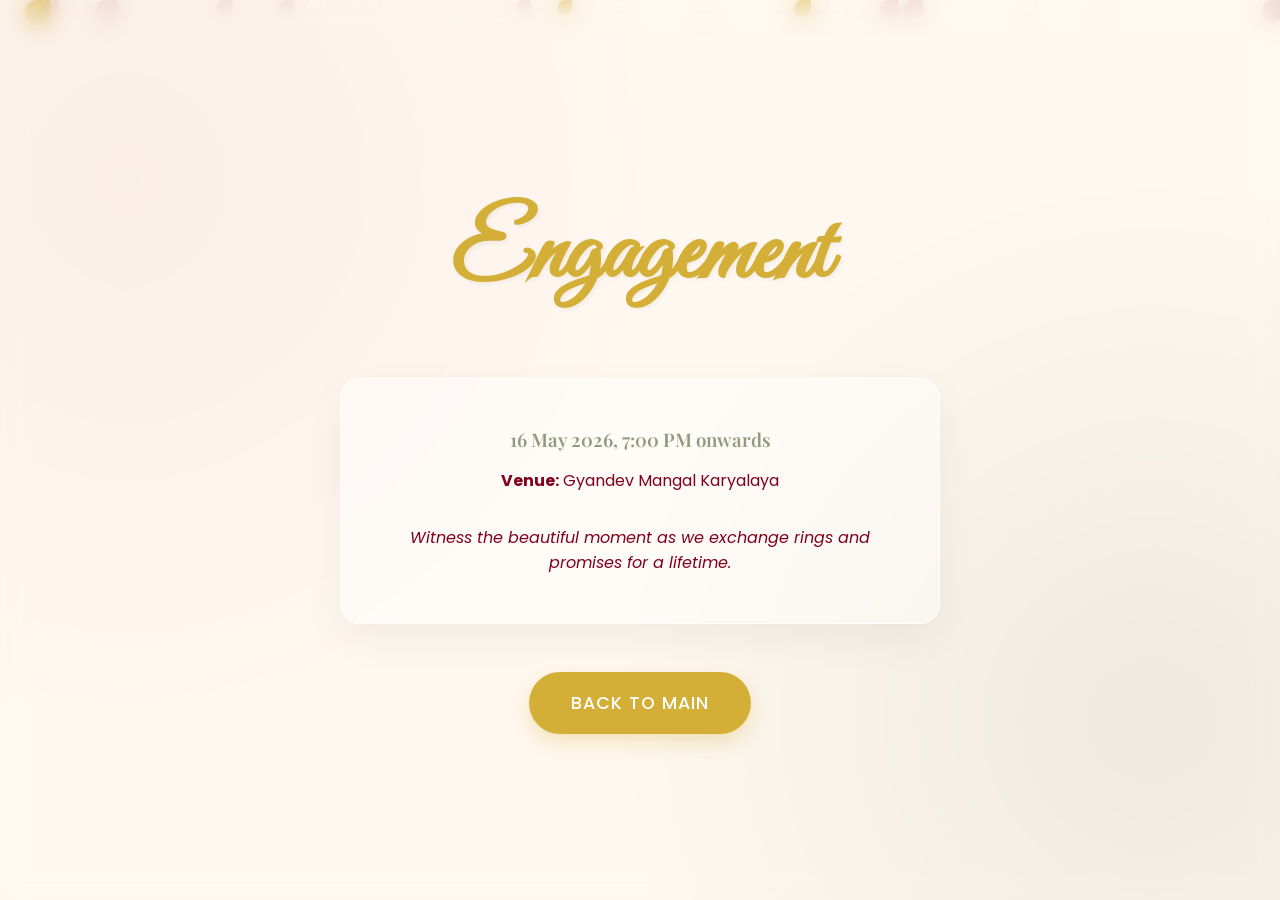
==== engagement.html @ 06e65f9c "initial" ====
<!DOCTYPE html>
<html lang="en">
<head>
    <meta charset="UTF-8">
    <meta name="viewport" content="width=device-width, initial-scale=1.0">
    <title>Engagement - Dr. Neha & Pranit</title>
    <link rel="stylesheet" href="css/style.css">
</head>
<body>
    <div id="petals-container"></div>
    <section class="hero glass-card" style="border:none; border-radius:0; background:transparent; box-shadow:none;">
        <h1 class="hero-names cursive stagger-text">Engagement</h1>
        <div class="glass-card text-center reveal" style="max-width: 600px; width: 100%; margin-top:2rem;">
            <h3 style="color: var(--accent-sage); margin-bottom:1rem;">16 May 2026, 7:00 PM onwards</h3>
            <p><strong>Venue:</strong> Gyandev Mangal Karyalaya</p>
            <p style="margin-top:2rem; font-style:italic;">Witness the beautiful moment as we exchange rings and promises for a lifetime.</p>
        </div>
        <a href="index.html" class="btn reveal" style="margin-top: 3rem;">Back to Main</a>
    </section>
    <script src="js/script.js"></script>
</body>
</html>
---- css/style.css ----
@import url('https://fonts.googleapis.com/css2?family=Great+Vibes&family=Playfair+Display:ital,wght@0,400;0,600;0,700;1,400&family=Poppins:wght@300;400;500;600&display=swap');

:root {
    --bg-color: #FFF8F0;
    --primary-color: #800020; /* Deep Burgundy */
    --accent-gold:  #D4AF37;
    --accent-blush: #E8C7C8;
    --accent-sage:  #8F997E;
    
    --font-heading: 'Playfair Display', serif;
    --font-cursive: 'Great Vibes', cursive;
    --font-body: 'Poppins', sans-serif;
}

* {
    margin: 0;
    padding: 0;
    box-sizing: border-box;
}

html {
    scroll-behavior: smooth;
    overflow-x: hidden;
}

body {
    font-family: var(--font-body);
    background-color: var(--bg-color);
    color: var(--primary-color);
    overflow-x: hidden;
    position: relative;
    /* Soft floral radial gradients for emotional ambiance */
    background-image: 
        radial-gradient(circle at 10% 20%, rgba(232, 199, 200, 0.2) 0%, transparent 40%),
        radial-gradient(circle at 90% 80%, rgba(143, 153, 126, 0.15) 0%, transparent 40%);
}

/* Glassmorphism Utilities */
.glass-card {
    background: rgba(255, 255, 255, 0.45);
    backdrop-filter: blur(12px);
    -webkit-backdrop-filter: blur(12px);
    border: 1px solid rgba(255, 255, 255, 0.8);
    box-shadow: 0 16px 40px rgba(0, 0, 0, 0.05);
    border-radius: 20px;
    padding: 3rem 2rem;
}

/* Typography */
h1, h2, h3 {
    font-family: var(--font-heading);
    font-weight: 600;
}

.cursive {
    font-family: var(--font-cursive);
    color: var(--accent-gold);
}

.text-center { text-align: center; }

/* Sections */
section {
    min-height: 100vh;
    padding: 6rem 2rem;
    position: relative;
    display: flex;
    flex-direction: column;
    justify-content: center;
    align-items: center;
    z-index: 2;
}

.section-title {
    font-size: 3rem;
    margin-bottom: 1rem;
    color: var(--primary-color);
}

.section-subtitle {
    font-size: 1.2rem;
    margin-bottom: 3rem;
    color: var(--accent-gold);
    font-style: italic;
}

/* Hero Section */
.hero {
    min-height: 100vh;
    text-align: center;
}

.hero-names {
    font-size: 6rem;
    line-height: 1.2;
    margin: 2rem 0;
    text-shadow: 2px 2px 4px rgba(0,0,0,0.05);
}

.stagger-text span {
    display: inline-block;
    opacity: 0;
    transform: translateY(20px);
    animation: fadeInUp 0.8s ease forwards;
}

@keyframes fadeInUp {
    to {
        opacity: 1;
        transform: translateY(0);
    }
}

/* Countdown */
.countdown-wrapper {
    display: flex;
    gap: 1.5rem;
    justify-content: center;
    margin-top: 2rem;
}
.countdown-item {
    display: flex;
    flex-direction: column;
    align-items: center;
    min-width: 80px;
}
.countdown-number {
    font-size: 2.5rem;
    font-family: var(--font-heading);
    color: var(--primary-color);
    font-weight: 700;
}
.countdown-label {
    font-size: 0.9rem;
    text-transform: uppercase;
    letter-spacing: 2px;
}

/* Events Grid */
.events-grid {
    display: grid;
    grid-template-columns: repeat(auto-fit, minmax(300px, 1fr));
    gap: 2rem;
    width: 100%;
    max-width: 1200px;
}

.event-card {
    transition: transform 0.4s ease, box-shadow 0.4s ease;
    text-align: center;
}

.event-card:hover {
    transform: translateY(-10px);
    box-shadow: 0 20px 40px rgba(0, 0, 0, 0.08);
}

.event-card h3 {
    font-size: 2rem;
    margin-bottom: 1rem;
    color: var(--primary-color);
}
.event-card p {
    margin-bottom: 0.5rem;
    font-size: 1.1rem;
}

/* Buttons */
.btn {
    display: inline-block;
    padding: 1rem 2.5rem;
    background: var(--accent-gold);
    color: #fff;
    text-decoration: none;
    border-radius: 50px;
    font-size: 1.1rem;
    font-weight: 500;
    letter-spacing: 1px;
    text-transform: uppercase;
    transition: all 0.3s ease;
    border: 2px solid transparent;
    cursor: pointer;
    box-shadow: 0 8px 20px rgba(212, 175, 55, 0.3);
}

.btn:hover {
    background: transparent;
    color: var(--accent-gold);
    border-color: var(--accent-gold);
    box-shadow: none;
}

.btn-secondary {
    background: transparent;
    color: var(--primary-color);
    border-color: var(--primary-color);
    box-shadow: none;
}

.btn-secondary:hover {
    background: var(--primary-color);
    color: #fff;
}

/* Gallery */
.gallery-grid {
    display: grid;
    grid-template-columns: repeat(auto-fit, minmax(280px, 1fr));
    gap: 1.5rem;
    width: 100%;
    max-width: 1200px;
}
.gallery-item {
    aspect-ratio: 4/5;
    border-radius: 15px;
    overflow: hidden;
    position: relative;
    cursor: pointer;
}
.gallery-item img {
    width: 100%;
    height: 100%;
    object-fit: cover;
    transition: transform 0.6s ease;
}
.gallery-item:hover img {
    transform: scale(1.05);
}

/* Floating Petals Canvas / Logic */
#petals-container {
    position: fixed;
    top: 0; left: 0; width: 100%; height: 100%;
    pointer-events: none;
    z-index: 1;
    overflow: hidden;
}

.petal {
    position: absolute;
    background-size: cover;
    opacity: 0.7;
    animation: drift linear infinite;
}

@keyframes drift {
    0% { transform: translateY(-5vh) rotate(0deg) scale(0.8); opacity: 0; }
    10% { opacity: 0.7; }
    90% { opacity: 0.7; }
    100% { transform: translateY(110vh) rotate(360deg) scale(1.2); opacity: 0; }
}

/* Scroll Revel Animations */
.reveal {
    opacity: 0;
    transform: translateY(50px);
    transition: all 1s cubic-bezier(0.5, 0, 0, 1);
}

.reveal.active {
    opacity: 1;
    transform: translateY(0);
}

/* Audio Player */
#audio-player {
    position: fixed;
    bottom: 2rem;
    right: 2rem;
    z-index: 99;
    border-radius: 50%;
    width: 60px;
    height: 60px;
    background: var(--glass-bg, rgba(255, 255, 255, 0.7));
    backdrop-filter: blur(8px);
    border: 1px solid rgba(255,255,255,0.6);
    display: flex;
    justify-content: center;
    align-items: center;
    cursor: pointer;
    box-shadow: 0 8px 32px rgba(0,0,0,0.1);
    transition: transform 0.3s ease;
}
#audio-player:hover {
    transform: scale(1.1);
}
#audio-player svg {
    width: 24px;
    fill: var(--primary-color);
}

/* Maps */
.map-container {
    width: 100%;
    max-width: 800px;
    margin: 2rem auto;
    border-radius: 20px;
    overflow: hidden;
}

/* Responsive */
@media (max-width: 768px) {
    .hero-names { font-size: 4rem; }
    .section-title { font-size: 2.2rem; }
    .countdown-number { font-size: 1.8rem; }
    section { padding: 4rem 1.5rem; }
}

/* prefers-reduced-motion */
@media (prefers-reduced-motion: reduce) {
    * {
        animation-duration: 0.01ms !important;
        animation-iteration-count: 1 !important;
        transition-duration: 0.01ms !important;
        scroll-behavior: auto !important;
    }
    .petal {
        display: none !important;
    }
}
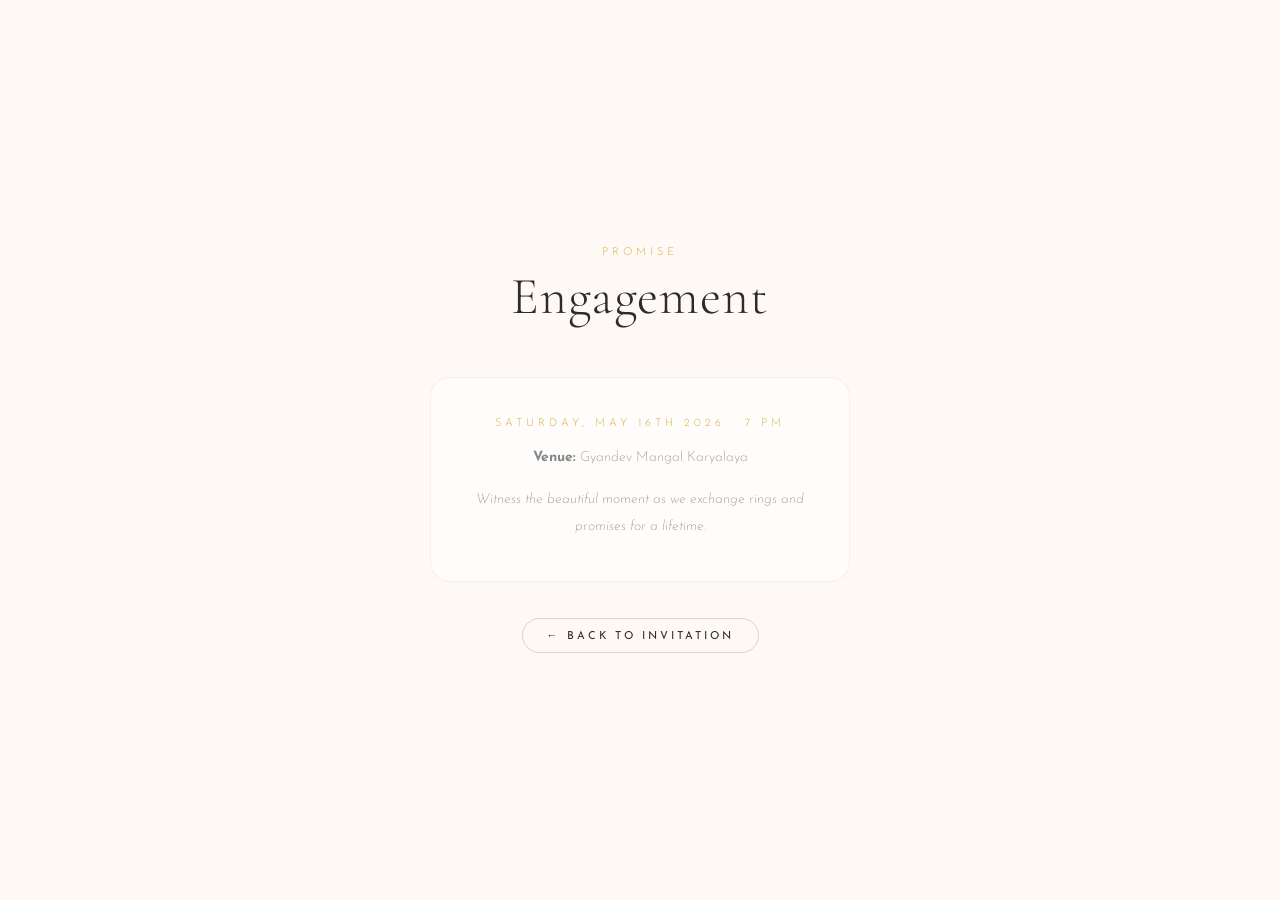
==== commit 3b64b9d3: "initial" ====
--- a/engagement.html
+++ b/engagement.html
@@ -3,19 +3,22 @@
 <head>
     <meta charset="UTF-8">
     <meta name="viewport" content="width=device-width, initial-scale=1.0">
-    <title>Engagement - Dr. Neha & Pranit</title>
+    <title>Engagement — Neha & Pranit</title>
+    <link rel="preconnect" href="https://fonts.googleapis.com"><link rel="preconnect" href="https://fonts.gstatic.com" crossorigin>
+    <link href="https://fonts.googleapis.com/css2?family=Cormorant+Garamond:ital,wght@0,300;0,400;0,500;0,600;1,300;1,400&family=Josefin+Sans:wght@200;300;400&family=Great+Vibes&display=swap" rel="stylesheet">
     <link rel="stylesheet" href="css/style.css">
 </head>
 <body>
-    <div id="petals-container"></div>
-    <section class="hero glass-card" style="border:none; border-radius:0; background:transparent; box-shadow:none;">
-        <h1 class="hero-names cursive stagger-text">Engagement</h1>
-        <div class="glass-card text-center reveal" style="max-width: 600px; width: 100%; margin-top:2rem;">
-            <h3 style="color: var(--accent-sage); margin-bottom:1rem;">16 May 2026, 7:00 PM onwards</h3>
-            <p><strong>Venue:</strong> Gyandev Mangal Karyalaya</p>
-            <p style="margin-top:2rem; font-style:italic;">Witness the beautiful moment as we exchange rings and promises for a lifetime.</p>
+    <div id="petals-container" aria-hidden="true"></div>
+    <section class="subpage">
+        <p class="label reveal-el">Promise</p>
+        <h1 class="heading-display reveal-el" style="margin-top:8px;">Engagement</h1>
+        <div class="subpage__card reveal-el">
+            <p class="label" style="margin-bottom:16px;">Saturday, May 16th 2026 · 7 PM</p>
+            <p class="body-copy"><strong>Venue:</strong> Gyandev Mangal Karyalaya</p>
+            <p class="body-copy" style="margin-top:16px; font-style:italic;">Witness the beautiful moment as we exchange rings and promises for a lifetime.</p>
         </div>
-        <a href="index.html" class="btn reveal" style="margin-top: 3rem;">Back to Main</a>
+        <a href="index.html" class="event__map-btn subpage__back reveal-el" style="color:var(--text);border-color:rgba(0,0,0,0.15);">← Back to Invitation</a>
     </section>
     <script src="js/script.js"></script>
 </body>
--- a/css/style.css
+++ b/css/style.css
@@ -1,320 +1,197 @@
-@import url('https://fonts.googleapis.com/css2?family=Great+Vibes&family=Playfair+Display:ital,wght@0,400;0,600;0,700;1,400&family=Poppins:wght@300;400;500;600&display=swap');
+@import url('https://fonts.googleapis.com/css2?family=Cormorant+Garamond:ital,wght@0,300;0,400;0,500;0,600;1,300;1,400&family=Josefin+Sans:wght@200;300;400&family=Great+Vibes&display=swap');
 
 :root {
-    --bg-color: #FFF8F0;
-    --primary-color: #800020; /* Deep Burgundy */
-    --accent-gold:  #D4AF37;
-    --accent-blush: #E8C7C8;
-    --accent-sage:  #8F997E;
-    
-    --font-heading: 'Playfair Display', serif;
-    --font-cursive: 'Great Vibes', cursive;
-    --font-body: 'Poppins', sans-serif;
+  --gold: #D4AF37;
+  --cream: #FFF9F5;
+  --dark: #1a1a1a;
+  --text: #2C2C2C;
+  --muted: #888;
+  --rose: #B76E79;
+  --ff-display: 'Cormorant Garamond', serif;
+  --ff-sans: 'Josefin Sans', sans-serif;
+  --ff-script: 'Great Vibes', cursive;
 }
 
-* {
-    margin: 0;
-    padding: 0;
-    box-sizing: border-box;
+*, *::before, *::after { margin:0; padding:0; box-sizing:border-box; }
+html { scroll-behavior:smooth; overflow-x:hidden; -webkit-font-smoothing:antialiased; }
+body { font-family:var(--ff-sans); background:var(--cream); color:var(--text); overflow-x:hidden; }
+img { max-width:100%; display:block; }
+a { text-decoration:none; color:inherit; }
+button { font-family:inherit; }
+
+/* ── FULL-SCREEN SECTIONS ── */
+.screen { position:relative; min-height:100vh; min-height:100dvh; display:flex; flex-direction:column; justify-content:center; align-items:center; overflow:hidden; }
+.screen__bg { position:absolute; inset:0; background-size:cover; background-position:center; z-index:0; }
+.screen__overlay { position:absolute; inset:0; background:rgba(0,0,0,0.35); z-index:1; }
+.screen__overlay--light { background:rgba(0,0,0,0.15); }
+
+/* ── LABELS & TYPOGRAPHY ── */
+.label { font-family:var(--ff-sans); font-size:11px; text-transform:uppercase; letter-spacing:4px; color:var(--gold); font-weight:300; text-align:center; }
+.label--light { color:rgba(255,255,255,0.6); }
+
+.heading-display { font-family:var(--ff-display); font-size:42px; font-weight:300; text-align:center; letter-spacing:1px; color:var(--text); line-height:1.2; margin-bottom:20px; }
+.heading-display em { font-style:italic; font-weight:300; color:var(--gold); }
+
+.body-copy { font-family:var(--ff-sans); font-size:14px; font-weight:200; line-height:1.9; color:var(--muted); text-align:center; }
+
+/* ── WATERMARKS ── */
+.watermark { position:absolute; z-index:2; pointer-events:none; opacity:0.08; color:var(--gold); }
+.watermark--hero { bottom:10%; right:-40px; width:220px; height:220px; }
+.watermark--closing { top:10%; left:-30px; width:160px; height:240px; }
+.ashoka-chakra, .buddha-mudra { width:100%; height:100%; }
+
+/* ══════ HERO ══════ */
+.screen--hero { padding:60px 32px; text-align:center; }
+.hero__content { position:relative; z-index:3; max-width:480px; }
+.hero__blessings { font-family:var(--ff-sans); font-size:11px; letter-spacing:3px; text-transform:uppercase; color:rgba(255,255,255,0.5); font-weight:200; margin-bottom:28px; }
+
+/* Dhamma Chakra — Prominent hero motif */
+.hero-dhamma-chakra { width:120px; height:120px; margin:0 auto 28px; }
+.hero-dhamma-chakra svg { width:100%; height:100%; filter:drop-shadow(0 0 24px rgba(212,175,55,0.3)); }
+
+.hero__family { margin-bottom:32px; }
+.hero__parents { font-family:var(--ff-display); font-size:16px; font-weight:300; color:rgba(255,255,255,0.75); letter-spacing:1px; }
+.hero__divider-line { display:block; width:40px; height:1px; background:var(--gold); margin:12px auto; opacity:0.5; }
+.hero__invite-label { font-family:var(--ff-sans); font-size:13px; letter-spacing:6px; text-transform:uppercase; color:var(--gold); font-weight:300; margin-bottom:4px; }
+.hero__invite-sub { font-family:var(--ff-sans); font-size:12px; color:rgba(255,255,255,0.45); font-weight:200; letter-spacing:2px; margin-bottom:40px; }
+.hero__names { margin-bottom:0; }
+.hero__name { font-family:var(--ff-display); font-size:72px; font-weight:300; color:#fff; display:block; line-height:1; letter-spacing:3px; }
+.hero__amp { font-family:var(--ff-script); font-size:36px; color:var(--gold); display:block; margin:8px 0; }
+
+/* Scroll cue */
+.scroll-cue { position:absolute; bottom:32px; left:50%; transform:translateX(-50%); z-index:3; }
+.scroll-cue span { display:block; width:1px; height:40px; background:linear-gradient(to bottom, transparent, rgba(255,255,255,0.4)); animation:scrollPulse 2s ease-in-out infinite; }
+@keyframes scrollPulse { 0%,100%{opacity:0.3;transform:scaleY(0.6)} 50%{opacity:1;transform:scaleY(1)} }
+
+/* Hero stagger */
+.anim-up { opacity:0; transform:translateY(30px); transition:opacity 0.9s ease-out, transform 0.9s ease-out; }
+.anim-up.visible { opacity:1; transform:translateY(0); }
+
+/* ══════ COUPLE ══════ */
+.screen--couple { padding:0; flex-direction:column; background:var(--cream); min-height:auto; }
+.couple__image-wrap { width:100%; max-height:70vh; overflow:hidden; }
+.couple__photo { width:100%; height:100%; object-fit:cover; max-height:70vh; }
+.couple__text { padding:60px 32px; max-width:480px; margin:0 auto; text-align:center; }
+.couple__text .label { margin-bottom:4px; }
+.couple__text .heading-display { font-size:36px; margin-bottom:24px; }
+.couple__text .body-copy { font-size:13px; }
+
+/* ══════ EVENTS ══════ */
+.screen--events { padding:80px 32px; }
+.events__content { position:relative; z-index:3; max-width:480px; width:100%; text-align:center; }
+.events__carousel { position:relative; min-height:220px; margin:40px 0 28px; }
+.event-slide { position:absolute; inset:0; display:flex; flex-direction:column; align-items:center; justify-content:center; opacity:0; transform:translateY(20px); transition:opacity 0.5s ease, transform 0.5s ease; pointer-events:none; }
+.event-slide.active { opacity:1; transform:translateY(0); pointer-events:all; position:relative; }
+.event__name { font-family:var(--ff-display); font-size:48px; font-weight:300; color:#fff; letter-spacing:2px; margin-bottom:20px; }
+.event__date { font-family:var(--ff-sans); font-size:13px; letter-spacing:3px; text-transform:uppercase; color:rgba(255,255,255,0.7); font-weight:200; margin-bottom:8px; }
+.event__venue { font-family:var(--ff-display); font-size:18px; color:rgba(255,255,255,0.85); font-weight:400; font-style:italic; margin-bottom:6px; }
+.event__time { font-family:var(--ff-sans); font-size:12px; letter-spacing:3px; text-transform:uppercase; color:var(--gold); font-weight:300; }
+
+.events__dots { display:flex; gap:10px; justify-content:center; margin-bottom:32px; }
+.dot { width:8px; height:8px; border-radius:50%; border:1px solid rgba(255,255,255,0.4); background:transparent; cursor:pointer; transition:all 0.3s ease; padding:0; }
+.dot.active { background:var(--gold); border-color:var(--gold); transform:scale(1.3); }
+
+.event__map-btn { display:inline-flex; align-items:center; gap:6px; font-family:var(--ff-sans); font-size:11px; letter-spacing:3px; text-transform:uppercase; color:rgba(255,255,255,0.6); border:1px solid rgba(255,255,255,0.2); padding:10px 24px; border-radius:40px; transition:all 0.3s ease; }
+.event__map-btn:hover { border-color:var(--gold); color:var(--gold); }
+
+/* ══════ PHOTO BREAK ══════ */
+.screen--photo-break { min-height:60vh; padding:0; }
+.photo-break__img { position:absolute; inset:0; background-size:cover; background-position:center top; }
+
+/* ══════ RSVP ══════ */
+.screen--rsvp { padding:80px 32px; background:var(--cream); }
+.rsvp__content { max-width:420px; text-align:center; }
+.rsvp__content .heading-display { font-size:48px; letter-spacing:6px; }
+
+.whatsapp-btn { display:inline-flex; align-items:center; gap:10px; padding:16px 40px; background:#25D366; color:#fff; font-family:var(--ff-sans); font-size:12px; font-weight:300; letter-spacing:3px; text-transform:uppercase; border-radius:50px; transition:all 0.3s ease; box-shadow:0 8px 30px rgba(37,211,102,0.25); }
+.whatsapp-btn:hover { transform:translateY(-2px); box-shadow:0 14px 40px rgba(37,211,102,0.35); }
+
+.rsvp__call { font-family:var(--ff-sans); font-size:12px; color:var(--muted); margin-top:20px; font-weight:200; }
+.rsvp__call strong { font-weight:400; color:var(--text); }
+
+/* ══════ INFO / THINGS TO KNOW ══════ */
+.screen--info { padding:80px 32px; background:var(--cream); min-height:auto; }
+.info__content { max-width:560px; width:100%; text-align:center; }
+.info__grid { display:grid; grid-template-columns:1fr 1fr; gap:16px; margin-top:8px; }
+.info__card { background:rgba(255,255,255,0.7); backdrop-filter:blur(10px); border:1px solid rgba(0,0,0,0.04); border-radius:16px; padding:28px 20px; text-align:center; transition:transform 0.3s ease; }
+.info__card:hover { transform:translateY(-4px); }
+.info__icon { font-size:28px; margin-bottom:12px; }
+.info__title { font-family:var(--ff-display); font-size:18px; font-weight:500; color:var(--text); margin-bottom:8px; }
+.info__desc { font-family:var(--ff-sans); font-size:12px; font-weight:200; color:var(--muted); line-height:1.7; }
+.info__link { display:inline-block; margin-top:10px; font-family:var(--ff-sans); font-size:11px; letter-spacing:2px; text-transform:uppercase; color:var(--gold); font-weight:300; transition:opacity 0.3s; }
+.info__link:hover { opacity:0.7; }
+
+/* ══════ CLOSING / COUNTDOWN ══════ */
+.screen--closing { padding:80px 32px; text-align:center; }
+.closing__content { position:relative; z-index:3; max-width:480px; }
+
+.countdown { display:flex; align-items:flex-start; justify-content:center; gap:6px; margin:32px 0; }
+.countdown__unit { display:flex; flex-direction:column; align-items:center; min-width:56px; }
+.countdown__num { font-family:var(--ff-display); font-size:52px; font-weight:300; color:#fff; line-height:1; }
+.countdown__sep { font-family:var(--ff-display); font-size:40px; color:rgba(255,255,255,0.3); margin-top:4px; font-weight:200; }
+.countdown__label { font-family:var(--ff-sans); font-size:9px; text-transform:uppercase; letter-spacing:3px; color:rgba(255,255,255,0.4); margin-top:6px; font-weight:200; }
+
+.closing__msg { font-family:var(--ff-sans); font-size:13px; font-weight:200; color:rgba(255,255,255,0.55); line-height:1.8; max-width:360px; margin:0 auto 40px; }
+.closing__names { font-family:var(--ff-script); font-size:48px; color:#fff; font-weight:400; }
+.closing__names em { color:var(--gold); font-style:normal; }
+.closing__chakra { margin-top:32px; opacity:0.2; color:var(--gold); width:40px; height:40px; margin-left:auto; margin-right:auto; }
+.ashoka-chakra--small { width:40px; height:40px; }
+
+/* ══════ MUSIC BUTTON ══════ */
+.music-btn { position:fixed; bottom:24px; right:24px; z-index:99; width:46px; height:46px; border-radius:50%; background:rgba(0,0,0,0.5); backdrop-filter:blur(16px); border:1px solid rgba(255,255,255,0.15); display:flex; justify-content:center; align-items:center; cursor:pointer; transition:transform 0.3s ease; }
+.music-btn:hover { transform:scale(1.1); }
+.music-icon { width:16px; height:16px; fill:var(--gold); }
+
+/* ══════ PETALS ══════ */
+#petals-container { position:fixed; inset:0; pointer-events:none; z-index:50; overflow:hidden; }
+.petal { position:absolute; border-radius:50% 0; animation:petalFloat linear infinite; }
+@keyframes petalFloat { 0%{transform:translateY(-20px) translateX(0) rotate(0);opacity:0} 5%{opacity:var(--po,0.18)} 95%{opacity:var(--po,0.18)} 100%{transform:translateY(100vh) translateX(var(--pd,30px)) rotate(360deg);opacity:0} }
+
+/* ══════ LIGHTBOX ══════ */
+.lightbox { position:fixed; inset:0; background:rgba(0,0,0,0.92); z-index:200; display:flex; justify-content:center; align-items:center; opacity:0; pointer-events:none; transition:opacity 0.4s ease; }
+.lightbox.active { opacity:1; pointer-events:all; }
+.lightbox img { max-width:92%; max-height:88vh; border-radius:8px; transform:scale(0.92); transition:transform 0.4s ease; }
+.lightbox.active img { transform:scale(1); }
+.lightbox-close { position:absolute; top:20px; right:24px; font-size:32px; color:#fff; background:none; border:none; cursor:pointer; opacity:0.6; z-index:201; }
+.lightbox-close:hover { opacity:1; }
+
+/* ══════ SCROLL REVEAL ══════ */
+.reveal-el { opacity:0; transform:translateY(30px); transition:opacity 0.8s ease-out, transform 0.8s ease-out; }
+.reveal-el.visible { opacity:1; transform:translateY(0); }
+
+/* ══════ SUBPAGES ══════ */
+.subpage { min-height:100vh; display:flex; flex-direction:column; justify-content:center; align-items:center; padding:80px 32px; background:var(--cream); text-align:center; }
+.subpage__card { background:rgba(255,255,255,0.6); backdrop-filter:blur(12px); border:1px solid rgba(0,0,0,0.05); border-radius:20px; padding:40px 32px; max-width:420px; width:100%; margin-top:28px; }
+.subpage__back { margin-top:36px; }
+
+/* ══════ RESPONSIVE ══════ */
+@media(min-width:768px) {
+  .hero__name { font-size:96px; }
+  .hero__amp { font-size:44px; }
+  .heading-display { font-size:52px; }
+  .event__name { font-size:60px; }
+  .countdown__num { font-size:72px; }
+  .closing__names { font-size:60px; }
+  .watermark--hero { width:300px; height:300px; right:-60px; }
+  .couple__text { padding:80px 40px; }
+  .info__grid { gap:20px; }
 }
 
-html {
-    scroll-behavior: smooth;
-    overflow-x: hidden;
+@media(max-width:480px) {
+  .hero__name { font-size:52px; }
+  .hero__amp { font-size:28px; }
+  .hero__parents { font-size:14px; }
+  .heading-display { font-size:32px; }
+  .event__name { font-size:36px; }
+  .countdown__num { font-size:40px; }
+  .countdown__sep { font-size:28px; }
+  .closing__names { font-size:36px; }
+  .info__grid { grid-template-columns:1fr; }
+  .screen--hero { padding:60px 24px; }
 }
 
-body {
-    font-family: var(--font-body);
-    background-color: var(--bg-color);
-    color: var(--primary-color);
-    overflow-x: hidden;
-    position: relative;
-    /* Soft floral radial gradients for emotional ambiance */
-    background-image: 
-        radial-gradient(circle at 10% 20%, rgba(232, 199, 200, 0.2) 0%, transparent 40%),
-        radial-gradient(circle at 90% 80%, rgba(143, 153, 126, 0.15) 0%, transparent 40%);
+@media(prefers-reduced-motion:reduce) {
+  *, *::before, *::after { animation-duration:0.01ms !important; transition-duration:0.01ms !important; }
+  .petal { display:none !important; }
+  .anim-up, .reveal-el { opacity:1 !important; transform:none !important; }
 }
-
-/* Glassmorphism Utilities */
-.glass-card {
-    background: rgba(255, 255, 255, 0.45);
-    backdrop-filter: blur(12px);
-    -webkit-backdrop-filter: blur(12px);
-    border: 1px solid rgba(255, 255, 255, 0.8);
-    box-shadow: 0 16px 40px rgba(0, 0, 0, 0.05);
-    border-radius: 20px;
-    padding: 3rem 2rem;
-}
-
-/* Typography */
-h1, h2, h3 {
-    font-family: var(--font-heading);
-    font-weight: 600;
-}
-
-.cursive {
-    font-family: var(--font-cursive);
-    color: var(--accent-gold);
-}
-
-.text-center { text-align: center; }
-
-/* Sections */
-section {
-    min-height: 100vh;
-    padding: 6rem 2rem;
-    position: relative;
-    display: flex;
-    flex-direction: column;
-    justify-content: center;
-    align-items: center;
-    z-index: 2;
-}
-
-.section-title {
-    font-size: 3rem;
-    margin-bottom: 1rem;
-    color: var(--primary-color);
-}
-
-.section-subtitle {
-    font-size: 1.2rem;
-    margin-bottom: 3rem;
-    color: var(--accent-gold);
-    font-style: italic;
-}
-
-/* Hero Section */
-.hero {
-    min-height: 100vh;
-    text-align: center;
-}
-
-.hero-names {
-    font-size: 6rem;
-    line-height: 1.2;
-    margin: 2rem 0;
-    text-shadow: 2px 2px 4px rgba(0,0,0,0.05);
-}
-
-.stagger-text span {
-    display: inline-block;
-    opacity: 0;
-    transform: translateY(20px);
-    animation: fadeInUp 0.8s ease forwards;
-}
-
-@keyframes fadeInUp {
-    to {
-        opacity: 1;
-        transform: translateY(0);
-    }
-}
-
-/* Countdown */
-.countdown-wrapper {
-    display: flex;
-    gap: 1.5rem;
-    justify-content: center;
-    margin-top: 2rem;
-}
-.countdown-item {
-    display: flex;
-    flex-direction: column;
-    align-items: center;
-    min-width: 80px;
-}
-.countdown-number {
-    font-size: 2.5rem;
-    font-family: var(--font-heading);
-    color: var(--primary-color);
-    font-weight: 700;
-}
-.countdown-label {
-    font-size: 0.9rem;
-    text-transform: uppercase;
-    letter-spacing: 2px;
-}
-
-/* Events Grid */
-.events-grid {
-    display: grid;
-    grid-template-columns: repeat(auto-fit, minmax(300px, 1fr));
-    gap: 2rem;
-    width: 100%;
-    max-width: 1200px;
-}
-
-.event-card {
-    transition: transform 0.4s ease, box-shadow 0.4s ease;
-    text-align: center;
-}
-
-.event-card:hover {
-    transform: translateY(-10px);
-    box-shadow: 0 20px 40px rgba(0, 0, 0, 0.08);
-}
-
-.event-card h3 {
-    font-size: 2rem;
-    margin-bottom: 1rem;
-    color: var(--primary-color);
-}
-.event-card p {
-    margin-bottom: 0.5rem;
-    font-size: 1.1rem;
-}
-
-/* Buttons */
-.btn {
-    display: inline-block;
-    padding: 1rem 2.5rem;
-    background: var(--accent-gold);
-    color: #fff;
-    text-decoration: none;
-    border-radius: 50px;
-    font-size: 1.1rem;
-    font-weight: 500;
-    letter-spacing: 1px;
-    text-transform: uppercase;
-    transition: all 0.3s ease;
-    border: 2px solid transparent;
-    cursor: pointer;
-    box-shadow: 0 8px 20px rgba(212, 175, 55, 0.3);
-}
-
-.btn:hover {
-    background: transparent;
-    color: var(--accent-gold);
-    border-color: var(--accent-gold);
-    box-shadow: none;
-}
-
-.btn-secondary {
-    background: transparent;
-    color: var(--primary-color);
-    border-color: var(--primary-color);
-    box-shadow: none;
-}
-
-.btn-secondary:hover {
-    background: var(--primary-color);
-    color: #fff;
-}
-
-/* Gallery */
-.gallery-grid {
-    display: grid;
-    grid-template-columns: repeat(auto-fit, minmax(280px, 1fr));
-    gap: 1.5rem;
-    width: 100%;
-    max-width: 1200px;
-}
-.gallery-item {
-    aspect-ratio: 4/5;
-    border-radius: 15px;
-    overflow: hidden;
-    position: relative;
-    cursor: pointer;
-}
-.gallery-item img {
-    width: 100%;
-    height: 100%;
-    object-fit: cover;
-    transition: transform 0.6s ease;
-}
-.gallery-item:hover img {
-    transform: scale(1.05);
-}
-
-/* Floating Petals Canvas / Logic */
-#petals-container {
-    position: fixed;
-    top: 0; left: 0; width: 100%; height: 100%;
-    pointer-events: none;
-    z-index: 1;
-    overflow: hidden;
-}
-
-.petal {
-    position: absolute;
-    background-size: cover;
-    opacity: 0.7;
-    animation: drift linear infinite;
-}
-
-@keyframes drift {
-    0% { transform: translateY(-5vh) rotate(0deg) scale(0.8); opacity: 0; }
-    10% { opacity: 0.7; }
-    90% { opacity: 0.7; }
-    100% { transform: translateY(110vh) rotate(360deg) scale(1.2); opacity: 0; }
-}
-
-/* Scroll Revel Animations */
-.reveal {
-    opacity: 0;
-    transform: translateY(50px);
-    transition: all 1s cubic-bezier(0.5, 0, 0, 1);
-}
-
-.reveal.active {
-    opacity: 1;
-    transform: translateY(0);
-}
-
-/* Audio Player */
-#audio-player {
-    position: fixed;
-    bottom: 2rem;
-    right: 2rem;
-    z-index: 99;
-    border-radius: 50%;
-    width: 60px;
-    height: 60px;
-    background: var(--glass-bg, rgba(255, 255, 255, 0.7));
-    backdrop-filter: blur(8px);
-    border: 1px solid rgba(255,255,255,0.6);
-    display: flex;
-    justify-content: center;
-    align-items: center;
-    cursor: pointer;
-    box-shadow: 0 8px 32px rgba(0,0,0,0.1);
-    transition: transform 0.3s ease;
-}
-#audio-player:hover {
-    transform: scale(1.1);
-}
-#audio-player svg {
-    width: 24px;
-    fill: var(--primary-color);
-}
-
-/* Maps */
-.map-container {
-    width: 100%;
-    max-width: 800px;
-    margin: 2rem auto;
-    border-radius: 20px;
-    overflow: hidden;
-}
-
-/* Responsive */
-@media (max-width: 768px) {
-    .hero-names { font-size: 4rem; }
-    .section-title { font-size: 2.2rem; }
-    .countdown-number { font-size: 1.8rem; }
-    section { padding: 4rem 1.5rem; }
-}
-
-/* prefers-reduced-motion */
-@media (prefers-reduced-motion: reduce) {
-    * {
-        animation-duration: 0.01ms !important;
-        animation-iteration-count: 1 !important;
-        transition-duration: 0.01ms !important;
-        scroll-behavior: auto !important;
-    }
-    .petal {
-        display: none !important;
-    }
-}
